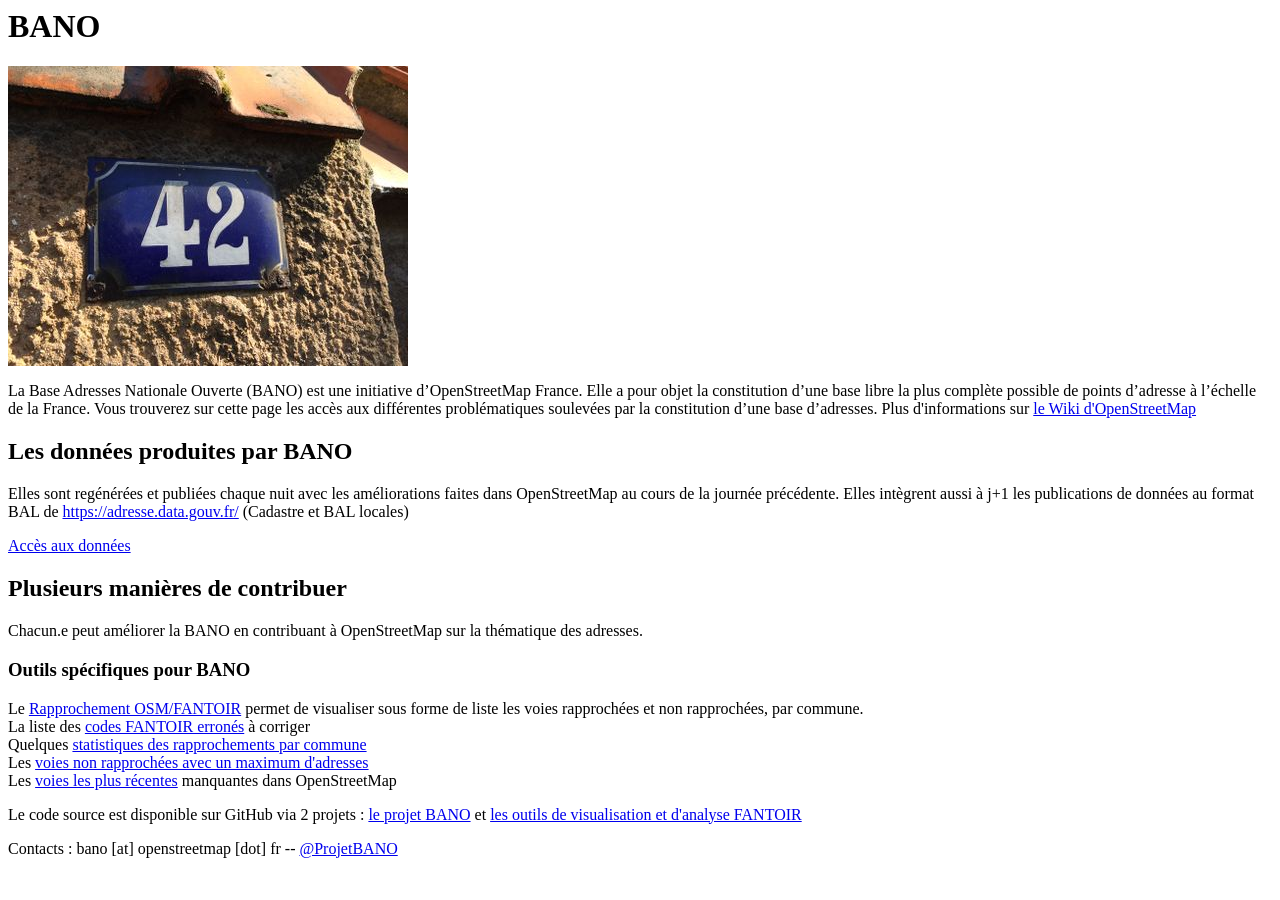
==== web/index.html @ e986a621 "isolation web <> le reste" ====
<html>
<head>
<meta charset="UTF-8">
<title>Le projet BANO</title>
</head>
<body>
    <h1>BANO</h1>
    <img src="img/400px-Plaque-adresse-42.jpg"><p>La Base Adresses Nationale Ouverte (BANO) est une initiative d’OpenStreetMap France. Elle a pour objet la constitution d’une base libre la plus complète possible de points d’adresse à l’échelle de la France. Vous trouverez sur cette page les accès aux différentes problématiques soulevées par la constitution d’une base d’adresses. Plus d'informations sur <a href="https://wiki.openstreetmap.org/wiki/FR:France/WikiProject_Base_Adresses_Nationale_Ouverte_(BANO)">le Wiki d'OpenStreetMap</a></p>
<h2>Les données produites par BANO</h2>
<p>Elles sont regénérées et publiées chaque nuit avec les améliorations faites dans OpenStreetMap au cours de la journée précédente. Elles intègrent aussi à j+1 les publications de données au format BAL de <a href="https://adresse.data.gouv.fr/">https://adresse.data.gouv.fr/</a> (Cadastre et BAL locales)</p>
<a href="data">Accès aux données</a>
<h2>Plusieurs manières de contribuer</h2>
<p>Chacun.e peut améliorer la BANO en contribuant à OpenStreetMap sur la thématique des adresses.</p>
<h3>Outils spécifiques pour BANO</h3>
Le <a href="/fantoir">Rapprochement OSM/FANTOIR</a> permet de visualiser sous forme de liste les voies rapprochées et non rapprochées, par commune.</br>
La liste des <a href="/fantoir/fantoir_errone.html">codes FANTOIR erronés</a> à corriger</br>
Quelques <a href="/fantoir/stats_dept.html">statistiques des rapprochements par commune</a></br>
Les <a href="/fantoir/top_adresses_manquantes.html">voies non rapprochées avec un maximum d'adresses</a></br>
Les <a href="/fantoir/voies_recentes_manquantes.html">voies les plus récentes</a> manquantes dans OpenStreetMap</br>
<!--a href="/fantoir/maj_population_2017.html">Mise à jour des données de population par commune</a></br-->
<!-- <a href="/fantoir/cantons_sans_admin_centre.html">Liste des cantons sans chef-lieu / rôle admin_centre</a></br> -->
<p>Le code source est disponible sur GitHub via 2 projets : <a href="https://github.com/osm-fr/bano">le projet BANO</a> et  <a href="https://github.com/osm-fr/osm-vs-fantoir">les outils de visualisation et d'analyse FANTOIR</a></p>
<footer>Contacts : bano [at] openstreetmap [dot] fr -- <a href="https://twitter.com/ProjetBANO">@ProjetBANO</a></footer>
</body>
</html>
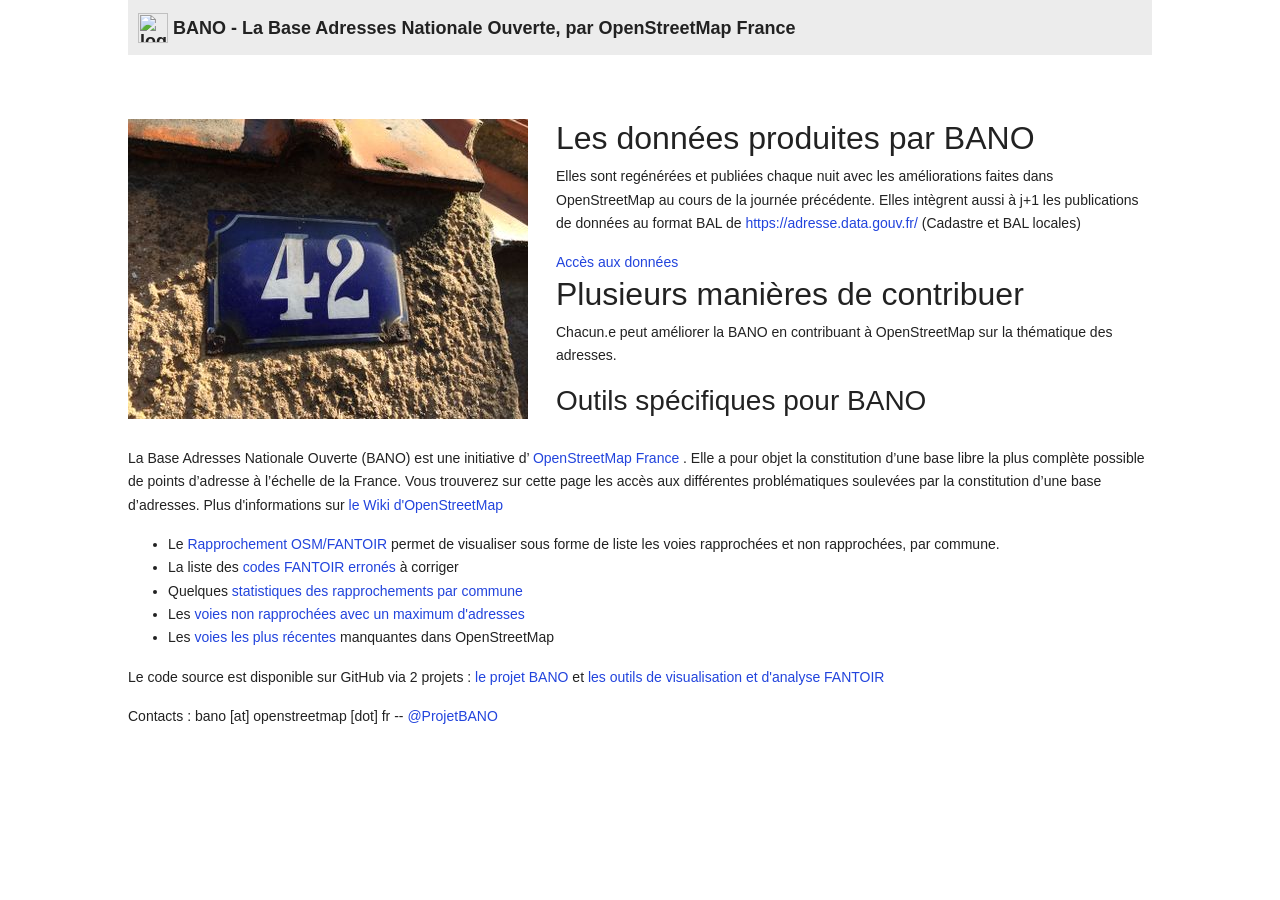
==== commit be141662: "Du style ! merci @tykayn" ====
--- a/web/index.html
+++ b/web/index.html
@@ -1,25 +1,85 @@
-<html>
-<head>
-<meta charset="UTF-8">
-<title>Le projet BANO</title>
-</head>
-<body>
-    <h1>BANO</h1>
-    <img src="img/400px-Plaque-adresse-42.jpg"><p>La Base Adresses Nationale Ouverte (BANO) est une initiative d’OpenStreetMap France. Elle a pour objet la constitution d’une base libre la plus complète possible de points d’adresse à l’échelle de la France. Vous trouverez sur cette page les accès aux différentes problématiques soulevées par la constitution d’une base d’adresses. Plus d'informations sur <a href="https://wiki.openstreetmap.org/wiki/FR:France/WikiProject_Base_Adresses_Nationale_Ouverte_(BANO)">le Wiki d'OpenStreetMap</a></p>
-<h2>Les données produites par BANO</h2>
-<p>Elles sont regénérées et publiées chaque nuit avec les améliorations faites dans OpenStreetMap au cours de la journée précédente. Elles intègrent aussi à j+1 les publications de données au format BAL de <a href="https://adresse.data.gouv.fr/">https://adresse.data.gouv.fr/</a> (Cadastre et BAL locales)</p>
-<a href="data">Accès aux données</a>
-<h2>Plusieurs manières de contribuer</h2>
-<p>Chacun.e peut améliorer la BANO en contribuant à OpenStreetMap sur la thématique des adresses.</p>
-<h3>Outils spécifiques pour BANO</h3>
-Le <a href="/fantoir">Rapprochement OSM/FANTOIR</a> permet de visualiser sous forme de liste les voies rapprochées et non rapprochées, par commune.</br>
-La liste des <a href="/fantoir/fantoir_errone.html">codes FANTOIR erronés</a> à corriger</br>
-Quelques <a href="/fantoir/stats_dept.html">statistiques des rapprochements par commune</a></br>
-Les <a href="/fantoir/top_adresses_manquantes.html">voies non rapprochées avec un maximum d'adresses</a></br>
-Les <a href="/fantoir/voies_recentes_manquantes.html">voies les plus récentes</a> manquantes dans OpenStreetMap</br>
-<!--a href="/fantoir/maj_population_2017.html">Mise à jour des données de population par commune</a></br-->
-<!-- <a href="/fantoir/cantons_sans_admin_centre.html">Liste des cantons sans chef-lieu / rôle admin_centre</a></br> -->
-<p>Le code source est disponible sur GitHub via 2 projets : <a href="https://github.com/osm-fr/bano">le projet BANO</a> et  <a href="https://github.com/osm-fr/osm-vs-fantoir">les outils de visualisation et d'analyse FANTOIR</a></p>
-<footer>Contacts : bano [at] openstreetmap [dot] fr -- <a href="https://twitter.com/ProjetBANO">@ProjetBANO</a></footer>
-</body>
-</html>+<html >
+<head >
+	<meta charset='UTF-8' >
+	<title >Le projet BANO - La Base Adresses Nationale Ouverte, par OpenStreetMap France</title >
+	<link
+			href='style.css'
+			media='screen'
+			rel='stylesheet' >
+</head >
+<body >
+<div id='content' >
+	<header >
+		<h1 >
+			<img
+					class=' logo'
+					src='https://www.openstreetmap.org/assets/osm_logo-d4979005d8a03d67bbf051b4e7e6ef1b26c6a34a5cd1b65908e2947c360ca391.svg'
+					alt='logo openstreetmap' >
+			BANO - La Base Adresses Nationale Ouverte, par OpenStreetMap France
+
+		</h1 >
+	</header >
+	<main >
+		<article >
+			<img
+					class='aside-img'
+					src='img/400px-Plaque-adresse-42.jpg' >
+			<p class='aside-img' >La Base Adresses Nationale Ouverte (BANO) est une initiative d’
+				<a href='https://www.openstreetmap.fr' >
+					OpenStreetMap France
+				</a >. Elle a pour objet la constitution d’une base libre la plus complète possible de points d’adresse à
+			                      l’échelle de la France. Vous trouverez sur cette page les accès aux différentes
+			                      problématiques soulevées par la constitution d’une base d’adresses. Plus d'informations sur
+				<a href='https://wiki.openstreetmap.org/wiki/FR:France/WikiProject_Base_Adresses_Nationale_Ouverte_(BANO)' >
+					le
+					Wiki
+					d'OpenStreetMap</a >
+			</p >
+			<h2 >Les données produites par BANO</h2 >
+			<p >Elles sont regénérées et publiées chaque nuit avec les améliorations faites dans OpenStreetMap au cours de la
+			    journée précédente. Elles intègrent aussi à j+1 les publications de données au format BAL de
+				<a href='https://adresse.data.gouv.fr/' >https://adresse.data.gouv.fr/</a > (Cadastre et BAL locales)</p >
+			<a href='data' >Accès aux données</a >
+			<h2 >Plusieurs manières de contribuer</h2 >
+			<p >Chacun.e peut améliorer la BANO en contribuant à OpenStreetMap sur la thématique des adresses.</p >
+			<h3 >Outils spécifiques pour BANO</h3 >
+			<ul >
+				<li >
+					Le <a href='/fantoir' >Rapprochement OSM/FANTOIR</a > permet de visualiser sous forme de liste les voies
+					rapprochées et non rapprochées, par commune.</br>
+				</li >
+				<li >
+					La liste des <a href='/fantoir/fantoir_errone.html' >codes FANTOIR erronés</a > à corriger</br>
+
+				</li >
+				<li >
+					Quelques <a href='/fantoir/stats_dept.html' >statistiques des rapprochements par commune</a ></br>
+
+				</li >
+				<li >
+					Les <a href='/fantoir/top_adresses_manquantes.html' >voies non rapprochées avec un maximum
+					                                                     d'adresses</a ></br>
+
+				</li >
+				<li >
+					Les <a href='/fantoir/voies_recentes_manquantes.html' >voies les plus récentes</a > manquantes dans
+					OpenStreetMap</br>
+
+				</li >
+			</ul >
+
+			<!--a href="/fantoir/maj_population_2017.html">Mise à jour des données de population par commune</a></br-->
+			<!-- <a href="/fantoir/cantons_sans_admin_centre.html">Liste des cantons sans chef-lieu / rôle admin_centre</a></br> -->
+			<p >
+				Le code source est disponible sur GitHub via 2 projets : <a href='https://github.com/osm-fr/bano' >le projet
+				                                                                                                   BANO</a > et
+				<a href='https://github.com/osm-fr/osm-vs-fantoir' >les outils de visualisation et d'analyse FANTOIR</a >
+			</p >
+		</article >
+	</main >
+	<footer >Contacts : bano [at] openstreetmap [dot] fr -- <a href='https://twitter.com/ProjetBANO' >@ProjetBANO</a >
+	</footer >
+
+</div >
+</body >
+</html >
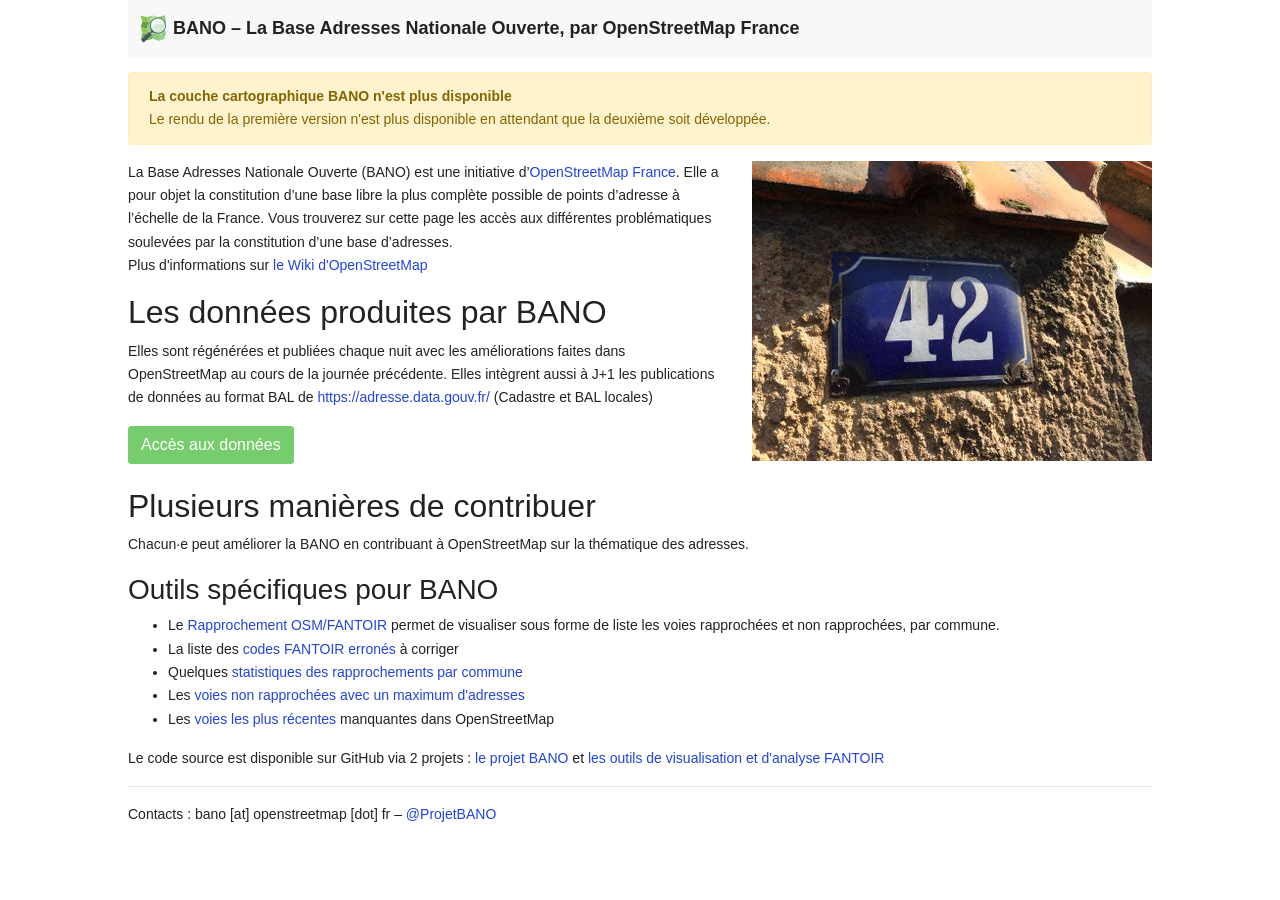
==== commit 6af47737: "Updated the previous update" ====
--- a/web/index.html
+++ b/web/index.html
@@ -1,85 +1,74 @@
-<html >
-<head >
-	<meta charset='UTF-8' >
-	<title >Le projet BANO - La Base Adresses Nationale Ouverte, par OpenStreetMap France</title >
+<!DOCTYPE html>
+<html lang="fr">
+<head>
+	<meta charset='UTF-8'>
+	<title>Le projet BANO - La Base Adresses Nationale Ouverte, par OpenStreetMap France</title>
 	<link
-			href='style.css'
-			media='screen'
-			rel='stylesheet' >
-</head >
-<body >
-<div id='content' >
-	<header >
-		<h1 >
-			<img
-					class=' logo'
-					src='https://www.openstreetmap.org/assets/osm_logo-d4979005d8a03d67bbf051b4e7e6ef1b26c6a34a5cd1b65908e2947c360ca391.svg'
-					alt='logo openstreetmap' >
-			BANO - La Base Adresses Nationale Ouverte, par OpenStreetMap France
+	href='style.css'
+	media='screen'
+	rel='stylesheet'>
+</head>
+<body>
+	<div id='content'>
+		<header>
+			<h1>
+				<img
+				class=' logo'
+				src='img/OSM-FR.svg'
+				alt='Logo OpenStreetMap'>
+				BANO – La Base Adresses Nationale Ouverte, par OpenStreetMap France
+			</h1>
+		</header>
+		<main>
+			<div class="alert alert-warning">
+				<b>La couche cartographique BANO n'est plus disponible</b><br>
+				Le rendu de la première version n'est plus disponible en attendant que la deuxième soit développée.</div>
+				<article>
+					<img
+					class='aside-img'
+					src='img/400px-Plaque-adresse-42.jpg' width="400" height="300" alt="Adresse numéro 42, si vous lisez ceci vous avez tout compris">
+					<p>La Base Adresses Nationale Ouverte (BANO) est une initiative d’<a href='https://www.openstreetmap.fr'>OpenStreetMap France</a>. Elle a pour objet la constitution d’une base libre la plus complète possible de points d’adresse à
+						l’échelle de la France. Vous trouverez sur cette page les accès aux différentes
+						problématiques soulevées par la constitution d’une base d’adresses.<br>
+						Plus d'informations sur <a href='https://wiki.openstreetmap.org/wiki/FR:France/WikiProject_Base_Adresses_Nationale_Ouverte_(BANO)'>le Wiki d'OpenStreetMap</a>
+					</p>
+					<h2>Les données produites par BANO</h2>
+					<p>Elles sont régénérées et publiées chaque nuit avec les améliorations faites dans OpenStreetMap au cours de la
+						journée précédente. Elles intègrent aussi à J+1 les publications de données au format BAL de <a href='https://adresse.data.gouv.fr/'>https://adresse.data.gouv.fr/</a> (Cadastre et BAL locales)</p>
+						<a href="data" class="btn btn-primary">Accès aux données</a><br>
+						<br>
+						<h2>Plusieurs manières de contribuer</h2>
+						<p>Chacun·e peut améliorer la BANO en contribuant à OpenStreetMap sur la thématique des adresses.</p>
+						<h3>Outils spécifiques pour BANO</h3>
+						<ul>
+							<li>
+								Le <a href='/fantoir'>Rapprochement OSM/FANTOIR</a> permet de visualiser sous forme de liste les voies rapprochées et non rapprochées, par commune.
+							</li>
+							<li>
+								La liste des <a href='/fantoir/fantoir_errone.html'>codes FANTOIR erronés</a> à corriger
+							</li>
+							<li>
+								Quelques <a href='/fantoir/stats_dept.html'>statistiques des rapprochements par commune</a>
+							</li>
+							<li>
+								Les <a href='/fantoir/top_adresses_manquantes.html'>voies non rapprochées avec un maximum d'adresses</a>
+							</li>
+							<li>
+								Les <a href='/fantoir/voies_recentes_manquantes.html'>voies les plus récentes</a> manquantes dans OpenStreetMap
+							</li>
+						</ul>
 
-		</h1 >
-	</header >
-	<main >
-		<article >
-			<img
-					class='aside-img'
-					src='img/400px-Plaque-adresse-42.jpg' >
-			<p class='aside-img' >La Base Adresses Nationale Ouverte (BANO) est une initiative d’
-				<a href='https://www.openstreetmap.fr' >
-					OpenStreetMap France
-				</a >. Elle a pour objet la constitution d’une base libre la plus complète possible de points d’adresse à
-			                      l’échelle de la France. Vous trouverez sur cette page les accès aux différentes
-			                      problématiques soulevées par la constitution d’une base d’adresses. Plus d'informations sur
-				<a href='https://wiki.openstreetmap.org/wiki/FR:France/WikiProject_Base_Adresses_Nationale_Ouverte_(BANO)' >
-					le
-					Wiki
-					d'OpenStreetMap</a >
-			</p >
-			<h2 >Les données produites par BANO</h2 >
-			<p >Elles sont regénérées et publiées chaque nuit avec les améliorations faites dans OpenStreetMap au cours de la
-			    journée précédente. Elles intègrent aussi à j+1 les publications de données au format BAL de
-				<a href='https://adresse.data.gouv.fr/' >https://adresse.data.gouv.fr/</a > (Cadastre et BAL locales)</p >
-			<a href='data' >Accès aux données</a >
-			<h2 >Plusieurs manières de contribuer</h2 >
-			<p >Chacun.e peut améliorer la BANO en contribuant à OpenStreetMap sur la thématique des adresses.</p >
-			<h3 >Outils spécifiques pour BANO</h3 >
-			<ul >
-				<li >
-					Le <a href='/fantoir' >Rapprochement OSM/FANTOIR</a > permet de visualiser sous forme de liste les voies
-					rapprochées et non rapprochées, par commune.</br>
-				</li >
-				<li >
-					La liste des <a href='/fantoir/fantoir_errone.html' >codes FANTOIR erronés</a > à corriger</br>
+						<!--a href="/fantoir/maj_population_2017.html">Mise à jour des données de population par commune</a><br>-->
+						<!--<a href="/fantoir/cantons_sans_admin_centre.html">Liste des cantons sans chef-lieu / rôle admin_centre</a><br>-->
+						<p>
+							Le code source est disponible sur GitHub via 2 projets : <a href='https://github.com/osm-fr/bano'>le projet BANO</a> et <a href='https://github.com/osm-fr/osm-vs-fantoir'>les outils de visualisation et d'analyse FANTOIR</a>
+						</p>
+					</article>
+				</main>
+				<hr>
+				<footer>Contacts : bano [at] openstreetmap [dot] fr – <a href='https://twitter.com/ProjetBANO'>@ProjetBANO</a>
+				</footer>
 
-				</li >
-				<li >
-					Quelques <a href='/fantoir/stats_dept.html' >statistiques des rapprochements par commune</a ></br>
-
-				</li >
-				<li >
-					Les <a href='/fantoir/top_adresses_manquantes.html' >voies non rapprochées avec un maximum
-					                                                     d'adresses</a ></br>
-
-				</li >
-				<li >
-					Les <a href='/fantoir/voies_recentes_manquantes.html' >voies les plus récentes</a > manquantes dans
-					OpenStreetMap</br>
-
-				</li >
-			</ul >
-
-			<!--a href="/fantoir/maj_population_2017.html">Mise à jour des données de population par commune</a></br-->
-			<!-- <a href="/fantoir/cantons_sans_admin_centre.html">Liste des cantons sans chef-lieu / rôle admin_centre</a></br> -->
-			<p >
-				Le code source est disponible sur GitHub via 2 projets : <a href='https://github.com/osm-fr/bano' >le projet
-				                                                                                                   BANO</a > et
-				<a href='https://github.com/osm-fr/osm-vs-fantoir' >les outils de visualisation et d'analyse FANTOIR</a >
-			</p >
-		</article >
-	</main >
-	<footer >Contacts : bano [at] openstreetmap [dot] fr -- <a href='https://twitter.com/ProjetBANO' >@ProjetBANO</a >
-	</footer >
-
-</div >
-</body >
-</html >
+			</div>
+		</body>
+		</html>
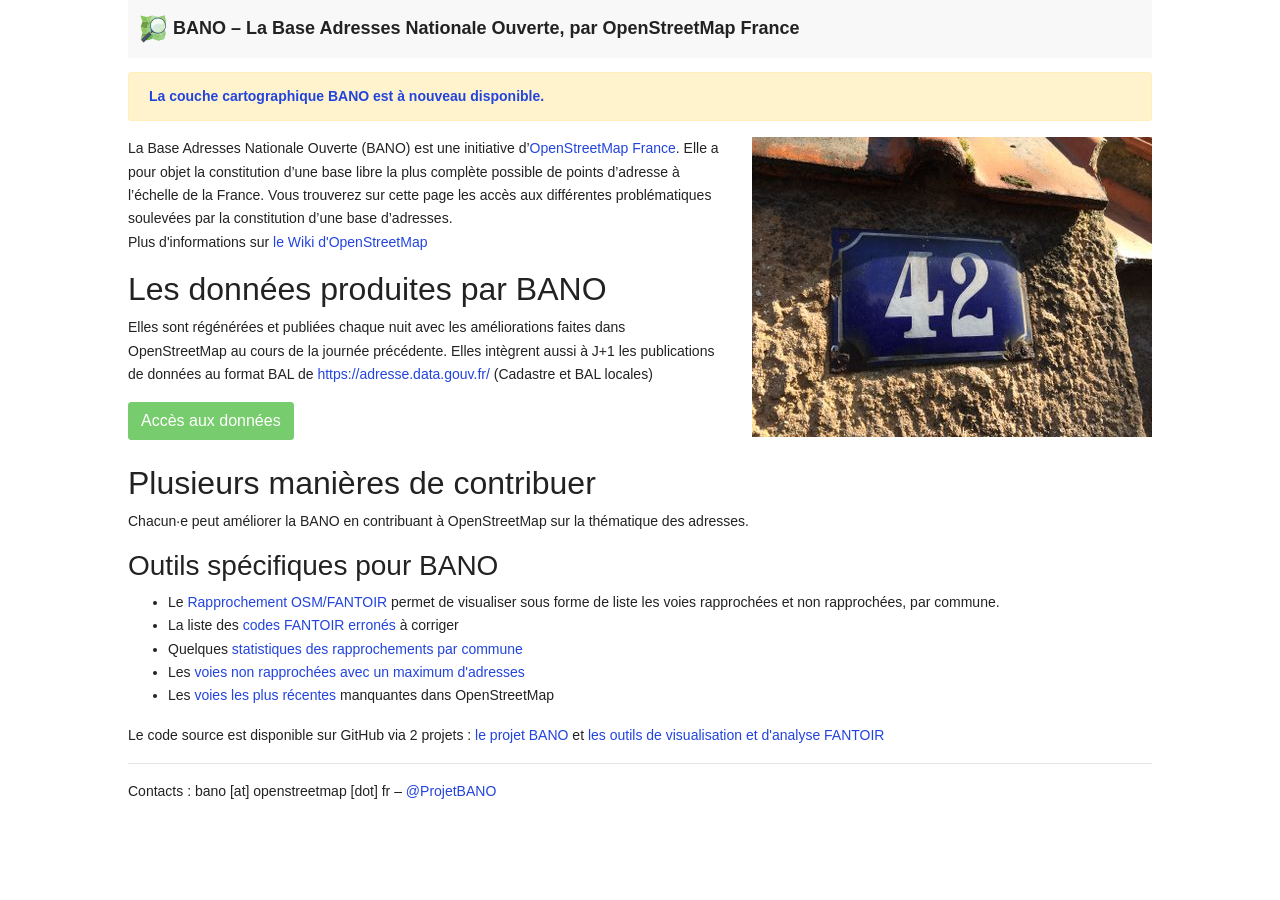
==== commit b29ea46e: "Rendu BANO à nouveau dispo + lien" ====
--- a/web/index.html
+++ b/web/index.html
@@ -21,8 +21,8 @@
 		</header>
 		<main>
 			<div class="alert alert-warning">
-				<b>La couche cartographique BANO n'est plus disponible</b><br>
-				Le rendu de la première version n'est plus disponible en attendant que la deuxième soit développée.</div>
+				<b><a href="http://tile.openstreetmap.fr/~cquest/leaflet/bano.html" target="_blank">
+					La couche cartographique BANO est à nouveau disponible.</a></b></div>
 				<article>
 					<img
 					class='aside-img'
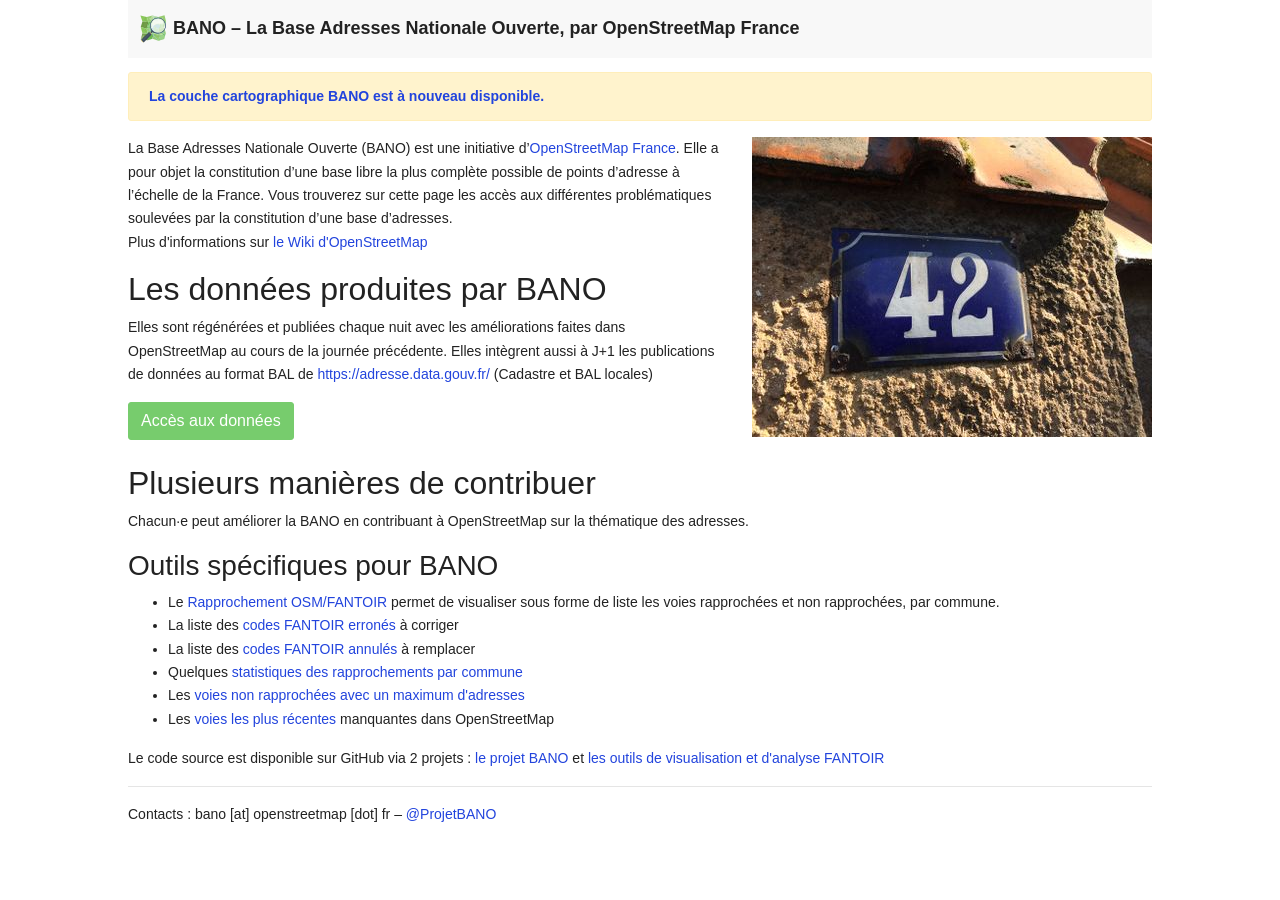
==== commit 6920bbdb: "Ajout de la page des FANTOIRs annulés" ====
--- a/web/index.html
+++ b/web/index.html
@@ -47,6 +47,10 @@
 							<li>
 								La liste des <a href='/fantoir/fantoir_errone.html'>codes FANTOIR erronés</a> à corriger
 							</li>
+							<li >
+								La liste des <a href='/fantoir/fantoir_annule.html' >codes FANTOIR annulés</a > à remplacer</br>
+
+							</li >
 							<li>
 								Quelques <a href='/fantoir/stats_dept.html'>statistiques des rapprochements par commune</a>
 							</li>
